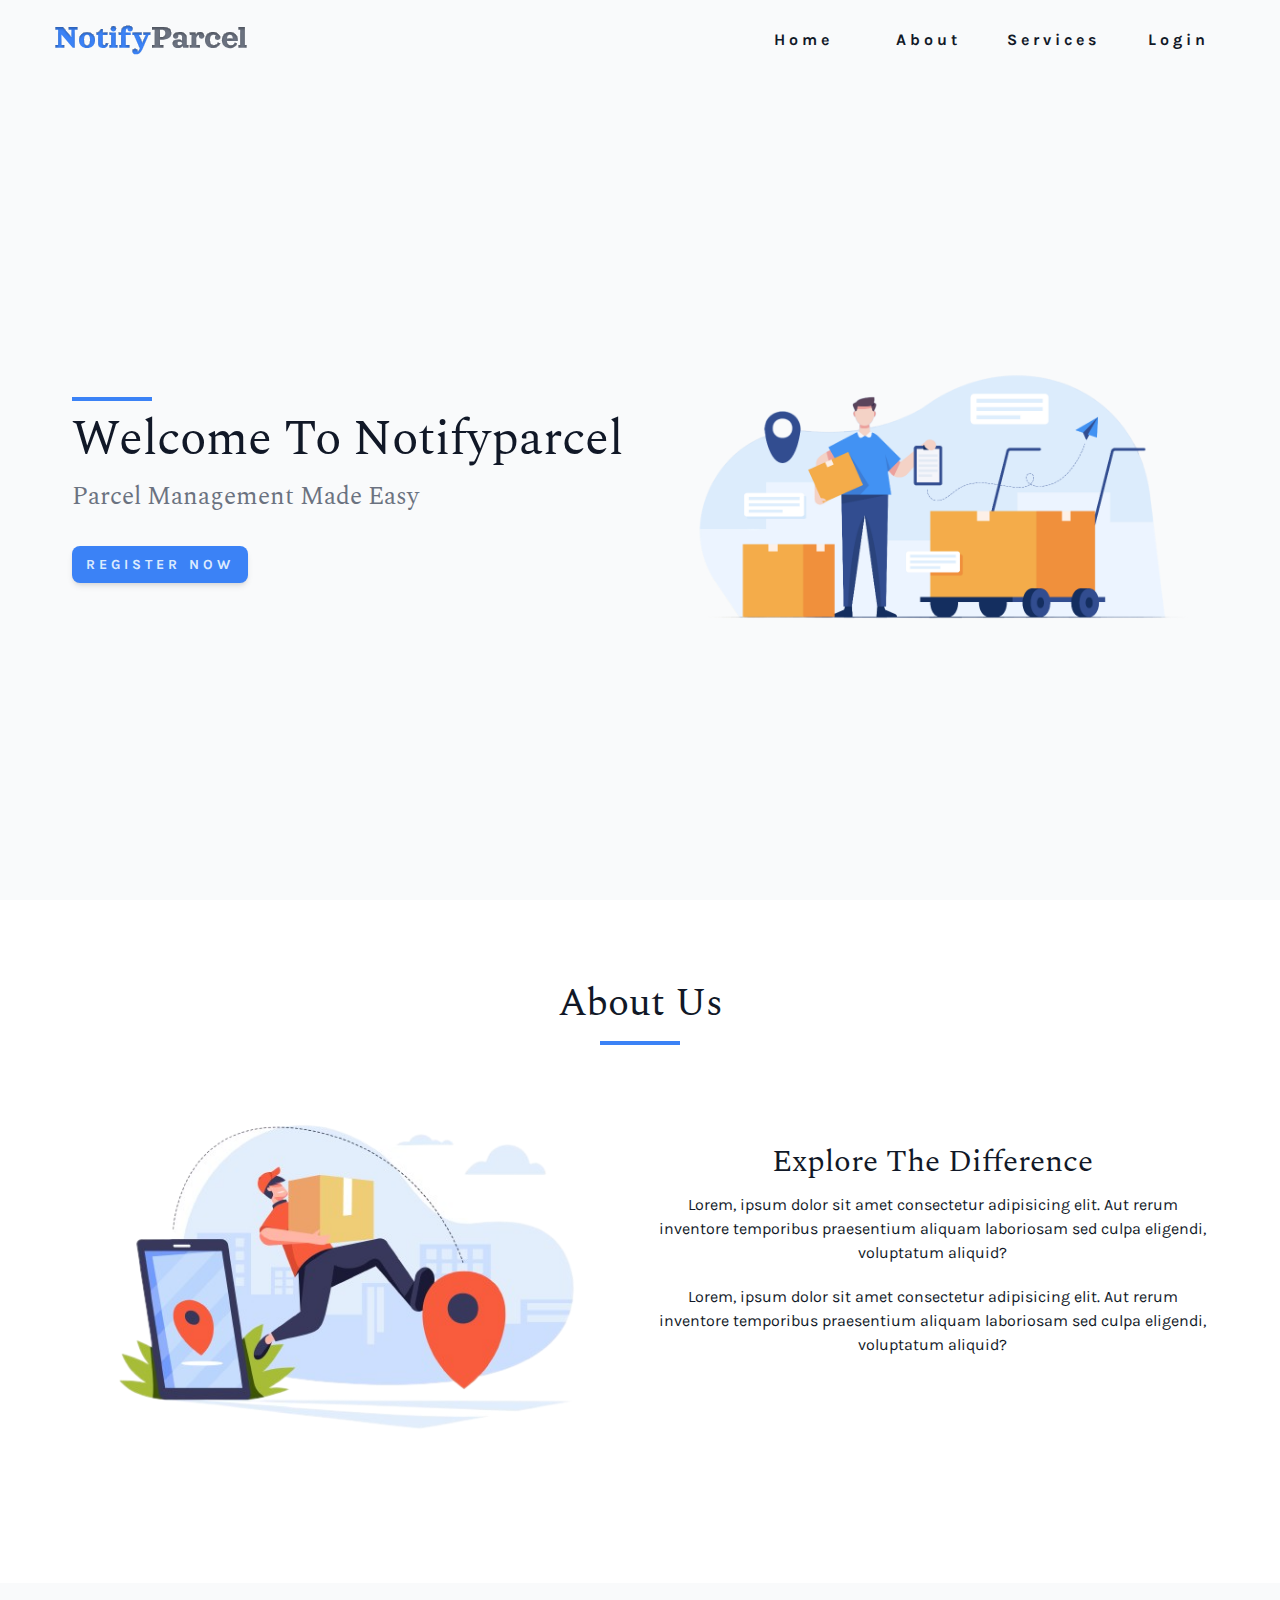
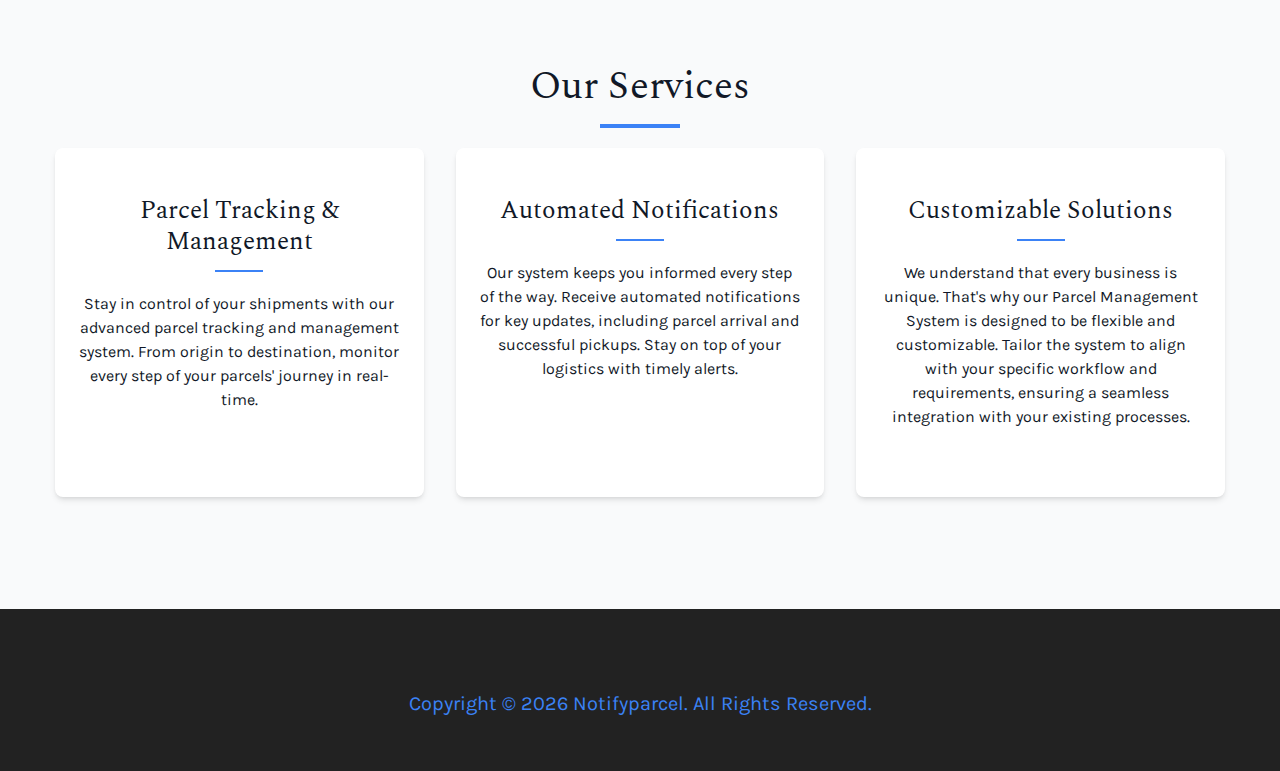
==== index.html @ f36f20bb "uploading all files" ====
<!DOCTYPE html>
<html lang="en">

<head>
    <meta charset="UTF-8">
    <meta name="viewport" content="width=device-width, initial-scale=1.0">
    <!-- favicon -->
    <link rel="apple-touch-icon" sizes="180x180" href="images/apple-touch-icon.png">
    <link rel="icon" type="image/png" sizes="32x32" href="images/favicon-32x32.png">
    <link rel="icon" type="image/png" sizes="16x16" href="images/favicon-16x16.png">
    <link rel="manifest" href="/site.webmanifest">
    <!-- font awesome -->
    <link rel="stylesheet" href="https://cdnjs.cloudflare.com/ajax/libs/font-awesome/6.4.2/css/all.min.css"
        integrity="sha512-z3gLpd7yknf1YoNbCzqRKc4qyor8gaKU1qmn+CShxbuBusANI9QpRohGBreCFkKxLhei6S9CQXFEbbKuqLg0DA=="
        crossorigin="anonymous" referrerpolicy="no-referrer" />
    <!-- normalize css -->
    <link rel="stylesheet" href="normalize.css">
    <!-- style css -->
    <link rel="stylesheet" href="style.css">
    <title>NotifyParcel || Home</title>
</head>

<body>

    <!-- navbar -->
    <nav class="nav" id="nav">
        <div class="nav-center">
            <!-- nav header -->
            <div class="nav-header">
                <img src="./images/logo.svg" class='nav-logo' alt="">
                <button class='nav-btn' id='nav-btn'>
                    <i class="fas fa-bars"></i>
                </button>
            </div>
            <!-- end of nav header -->

            <!-- nav links -->
            <ul class="nav-links">
                <li>
                    <a href="#home" class='scroll-link'>home</a>
                </li>
                <li>
                    <a href="#about" class='scroll-link'>about</a>
                </li>
                <li>
                    <a href="#services" class='scroll-link'>services</a>
                </li>
                <li>
                    <a href="login.html">login</a>
                </li>
            </ul>
            <!-- end of nav links -->
        </div>
    </nav>
    <!-- end of navbar -->

    <!-- sidebar -->
    <aside class="sidebar" id="sidebar">
        <div>
            <button class='close-btn' id='close-btn'>
                <i class="fas fa-times"></i>
            </button>

            <!-- nav links -->
            <ul class="sidebar-links">
                <li>
                    <a href="#home" class='scroll-link'>home</a>
                </li>
                <li>
                    <a href="#about" class='scroll-link'>about</a>
                </li>
                <li>
                    <a href="#services" class='scroll-link'>services</a>
                </li>
                <li>
                    <a href="login.html">login</a>
                </li>
            </ul>
            <!-- end of nav links -->

            <!-- social icons -->
            <ul class='social-icons'>
                <li>
                    <a href="https://www.twitter.com" class='social-icon'>
                        <i class="fab fa-facebook"></i>
                    </a>
                </li>
                <li>
                    <a href="https://www.twitter.com" class='social-icon'>
                        <i class="fab fa-linkedin"></i>
                    </a>
                </li>
                <li>
                    <a href="https://www.twitter.com" class='social-icon'>
                        <i class="fab fa-squarespace"></i>
                    </a>
                </li>
                <li>
                    <a href="https://www.twitter.com" class='social-icon'>
                        <i class="fab fa-behance"></i>
                    </a>
                </li>
                <li>
                    <a href="https://www.twitter.com" class='social-icon'>
                        <i class="fab fa-instagram"></i>
                    </a>
                </li>
            </ul>
            <!-- end of social icons -->
        </div>
    </aside>
    <!-- end of sidebar -->

    <!-- header -->
    <header class="hero " id='home'>
        <div class="section-center hero-center">
            <article class="hero-info">
                <div class="underline"></div>
                <h1>welcome to notifyparcel</h1>
                <h4>parcel management made easy</h4>
                <a href="register.html" class='btn hero-btn'>register now</a>


            </article>
            <!-- end of hero info -->

            <article class="hero-img">
                <img src="./images/main-bg.png" class='img hero-img' alt="">
            </article>
        </div>
    </header>
    <!-- end of header -->


    <!-- about -->
    <section class="section about" id='about'>
        <div class="section-title about-title">
            <h2>about us</h2>
            <div class="underline"></div>
        </div>

        <div class="section-center about-center">
            <article class="about-img">
                <img src="./images/about-img.png" class='img' alt="">
            </article>
            <article class="about-info">
                <h3>explore the difference</h3>
                <p>Lorem, ipsum dolor sit amet consectetur adipisicing elit. Aut rerum inventore temporibus praesentium
                    aliquam laboriosam sed culpa eligendi, voluptatum aliquid?</p>
                <p>Lorem, ipsum dolor sit amet consectetur adipisicing elit. Aut rerum inventore temporibus praesentium
                    aliquam laboriosam sed culpa eligendi, voluptatum aliquid?</p>
            </article>
        </div>
    </section>
    <!-- end of about -->

    <!-- services -->
    <section class="section services" id='services'>
        <div class="section-title about-title">
            <h2>our services</h2>
            <div class="underline"></div>
        </div>

        <div class="section-center services-center">
            <!-- single service -->
            <article class="service">
                <i class="fa-solid fa-box service-icon"></i>
                <h4>parcel tracking & management</h4>
                <div class="underline"></div>
                <p>Stay in control of your shipments with our advanced parcel tracking and management system. From
                    origin to destination,
                    monitor every step of your parcels' journey in real-time.</p>
            </article>
            <!-- end of single service -->
            <!-- single service -->
            <article class="service">
                <i class="fa-solid fa-envelope service-icon"></i>
                <h4>automated notifications</h4>
                <div class="underline"></div>
                <p>Our system keeps you informed every step of the way. Receive automated notifications for key updates,
                    including parcel arrival and successful pickups. Stay on top of your logistics with timely alerts.
                </p>
            </article>
            <!-- end of single service -->
            <!-- single service -->
            <article class="service">
                <i class="fa-solid fa-person-running service-icon"></i>
                <h4>customizable solutions</h4>
                <div class="underline"></div>
                <p>We understand that every business is unique. That's why our Parcel Management System is designed to
                    be flexible and
                    customizable. Tailor the system to align with your specific workflow and requirements, ensuring a
                    seamless integration
                    with your existing processes. </p>
            </article>
            <!-- end of single service -->
        </div>
    </section>
    <!-- end of services -->

    <!-- footer -->
    <footer class='footer'>
        <!-- social icons -->
        <ul class='social-icons'>
            <li>
                <a href="https://www.twitter.com" class='social-icon'>
                    <i class="fab fa-facebook"></i>
                </a>
            </li>
            <li>
                <a href="https://www.twitter.com" class='social-icon'>
                    <i class="fab fa-linkedin"></i>
                </a>
            </li>
            <li>
                <a href="https://www.twitter.com" class='social-icon'>
                    <i class="fab fa-squarespace"></i>
                </a>
            </li>
            <li>
                <a href="https://www.twitter.com" class='social-icon'>
                    <i class="fab fa-behance"></i>
                </a>
            </li>
            <li>
                <a href="https://www.twitter.com" class='social-icon'>
                    <i class="fab fa-instagram"></i>
                </a>
            </li>
        </ul>
        <p>Copyright &copy; <span id='date'></span> notifyparcel. all rights reserved.</p>
    </footer>


    <!-- js -->
    <script src='./js/app.js'></script>
</body>

</html>
---- style.css ----
@import url("https://fonts.googleapis.com/css?family=Karla:400|Spectral:400");

*,
::before,
::after {
  padding: 0;
  margin: 0;
  box-sizing: border-box;
}

html {
  font-size: 100%;
} /*16px*/

:root {
  /* colors */
  /* primary */
  --primary-100: #dbeafe;
  --primary-200: #bfdbfe;
  --primary-300: #93c5fd;
  --primary-400: #60a5fa;
  --primary-500: #3b82f6;
  --primary-600: #2563eb;
  --primary-700: #1d4ed8;
  --primary-800: #1e40af;
  --primary-900: #1e3a8a;

  /* grey */
  --grey-50: #f9fafb;
  --grey-100: #f3f4f6;
  --grey-200: #e5e7eb;
  --grey-300: #d1d5db;
  --grey-400: #9ca3af;
  --grey-500: #6b7280;
  --grey-600: #4b5563;
  --grey-700: #374151;
  --grey-800: #1f2937;
  --grey-900: #111827;
  --black: #222;
  --white: #fff;
  --red-light: #f8d7da;
  --red-dark: #842029;
  --green-light: #d1e7dd;
  --green-dark: #0f5132;

  /* fonts */
  --heading-font: "Spectral", serif;
  --body-font: "Karla", sans-serif;
  --small-text: 0.7em;

  /* rest of variables */
  --background-color: var(--grey-50);
  --text-color: var(--grey-900);
  --radius: 0.5rem;
  --letter-spacing: 4px;
  --transition: all 0.3s linear;
  --max-width: 1170px;
  --fixed-width: 600px;

  /* box shadow */
  --shadow-1: 0 1px 3px 0 rgb(0 0 0 / 0.1), 0 1px 2px -1px rgb(0 0 0 / 0.1);
  --shadow-2: 0 4px 6px -1px rgb(0 0 0 / 0.1), 0 2px 4px -2px rgb(0 0 0 / 0.1);
  --shadow-3: 0 10px 15px -3px rgb(0 0 0 / 0.1), 0 4px 6px -4px rgb(0 0 0 / 0.1);
  --shadow-4: 0 20px 25px -5px rgb(0 0 0 / 0.1),
    0 8px 10px -6px rgb(0 0 0 / 0.1);
}

body {
  background: var(--background-color);
  color: var(--text-color);
  font-family: var(--body-font);
  font-weight: 400;
  line-height: 1.5;
}

p {
  margin-bottom: 1.25rem;
  max-width: 35em;
}

h1,
h2,
h3,
h4,
h5 {
  margin-bottom: 0.75rem;
  font-family: var(--heading-font);
  font-weight: 400;
  line-height: 1.25;
  text-transform: capitalize;
}

h1 {
  margin-top: 0;
  font-size: 3.052rem;
}

h2 {
  font-size: 2.441rem;
}

h3 {
  font-size: 1.953rem;
}

h4 {
  font-size: 1.563rem;
}

h5 {
  font-size: 1.25rem;
}

small,
.text-small {
  font-size: var(--small-text);
}

a {
  text-decoration: none;
}

ul {
  list-style-type: none;
  padding: 0;
}

.btn {
  text-transform: uppercase;
  background: var(--primary-500);
  color: var(--primary-100);
  padding: 0.375rem 0.75rem;
  letter-spacing: var(--letter-spacing);
  display: inline-block;
  font-weight: 700;
  font-size: 0.875rem;
  border: 2px solid transparent;
  border-radius: var(--radius);
  box-shadow: var(--shadow-2);
  transition: var(--transition);
}
.btn:hover {
  color: var(--primary-900);
  background: var(--primary-100);
}

.section {
  padding: 5rem 0;
}

.section-center {
  width: 90vw;
  margin: 0 auto;
  max-width: 1170px;
}

@media screen and (min-width: 992px) {
  .section-center {
    width: 95vw;
  }
}

.section-title {
  margin-bottom: 4rem;
  text-align: center;
}

.img {
  width: 100%;
  max-width: var(--fixed-width);
  display: block;
  object-fit: cover;
}

.underline {
  width: 5rem;
  height: 0.25rem;
  margin-bottom: 1.25rem;
  background: var(--primary-500);
  margin-left: auto;
  margin-right: auto;
}

/* 
=======================
Navbar
=======================
*/
.nav-links {
  display: none;
}
.nav {
  height: 5rem;
  padding: 1rem;
  display: grid;
  align-items: center;
}
.nav-center {
  width: 100%;
  max-width: var(--max-width);
  margin: 0 auto;
}
.nav-logo {
  width: 12rem;
  height: 3rem;
}
.nav-header {
  display: grid;
  grid-template-columns: auto 1fr;
  align-items: center;
}
.nav-btn {
  justify-self: end;
  background: transparent;
  border: none;
  color: var(--primary-500);
  cursor: pointer;
  font-size: 2rem;
  transition: var(--transition);
}
.nav-btn:hover {
  transform: scale(1.3);
}
/* fixed navbar */
.navbar-fixed {
  position: fixed;
  top: 0;
  left: 0;
  width: 100%;
  background: var(--white);
  z-index: 4;
  box-shadow: var(--shadow-3);
}

@media screen and (min-width: 768px) {
  .nav-center {
    display: grid;
    grid-template-columns: auto 1fr;
    align-items: center;
  }
  .nav-btn {
    display: none;
  }
  .nav-links {
    display: grid;
    grid-template-columns: repeat(4, 1fr);
    justify-items: center;
    justify-self: end;
    column-gap: 2rem;
  }
  .nav-links a {
    text-transform: capitalize;
    color: var(--grey-900);
    font-weight: bold;
    letter-spacing: var(--letter-spacing);
    transition: var(--transition);
  }
  .nav-links a:hover {
    color: var(--primary-500);
  }
}

/* 
=======================
Sidebar
=======================
*/
.sidebar {
  position: fixed;
  top: 0;
  left: 0;
  width: 100%;
  height: 100%;
  background: var(--grey-50);
  z-index: 4;
  display: grid;
  place-items: center;
  transition: var(--transition);
  transform: translateX(-100%);
}
.show-sidebar {
  transform: translate(0);
}
.close-btn {
  position: absolute;
  top: 1rem;
  right: 1rem;
  font-size: 3rem;
  background: none;
  border: none;
  color: var(--primary-500);
  cursor: pointer;
  transition: var(--transition);
}
.close-btn:hover {
  color: var(--primary-300);
}
.sidebar-links {
  text-align: center;
}
.sidebar-links a {
  font-size: 2rem;
  text-transform: capitalize;
  color: var(--grey-500);
  letter-spacing: var(--letter-spacing);
  display: inline-block;
  margin-bottom: 1.5rem;
  transition: var(--transition);
}
.sidebar-links a:hover {
  color: var(--primary-500);
}
.social-icons {
  display: flex;
  margin-top: 3rem;
  width: 20rem;
  justify-content: space-between;
}
.social-icon {
  font-size: 1.5rem;
  color: var(--grey-900);
  transition: var(--transition);
}
.social-icon:hover {
  color: var(--primary-500);
}

/* 
=======================
Hero
=======================
*/

.hero .underline {
  margin-left: 0;
  margin-bottom: 0.5rem;
}
.hero-center {
  min-height: calc(100vh - 5rem);
  display: grid;
  place-items: center;
}
.hero-info h4 {
  color: var(--grey-500);
}
.hero-btn {
  margin-top: 1.25rem;
}

@media screen and (min-width: 992px) {
  .hero-center {
    display: grid;
    grid-template-columns: repeat(2, 1fr);
  }
}

/* 
=======================
About
=======================
*/
.about {
  background: var(--white);
}
.about-title {
  margin-bottom: 0;
}
.about-img,
.about-info {
  margin-bottom: 3rem;
}
.about-info {
  text-align: center;
}

@media screen and (min-width: 992px) {
  .about-center {
    display: grid;
    grid-template-columns: 1fr 1fr;
    place-items: center;
  }
}

/* 
=======================
Services
=======================
*/
.service {
  background: var(--white);
  padding: 3rem 1.5rem;
  margin-bottom: 2rem;
  border-radius: var(--radius);
  text-align: center;
  box-shadow: var(--shadow-2);
  transition: var(--transition);
}
.service-icon {
  font-size: 2rem;
  margin-bottom: 1.5rem;
  color: var(--primary-500);
  transition: var(--transition);
}
.service .underline {
  width: 3rem;
  height: 0.12rem;
  transition: var(--transition);
}

.service:hover {
  background: var(--primary-500);
  color: var(--white);
}
.service:hover .service-icon {
  color: var(--white);
}
.service:hover .underline {
  background: var(--white);
}

@media screen and (min-width: 768px) {
  .services-center {
    display: grid;
    grid-template-columns: repeat(2, 1fr);
    column-gap: 2rem;
  }
}
@media screen and (min-width: 992px) {
  .services-center {
    grid-template-columns: repeat(3, 1fr);
  }
}

/* 
=======================
Footer
=======================
*/
.footer {
  padding-bottom: 2rem;
  background: var(--black);
  display: grid;
  place-items: center;
}
.footer .social-icons {
  margin-bottom: 2rem;
}
.footer .social-icon {
  color: var(--primary-500);
}
.footer .social-icon:hover {
  color: var(--primary-100);
}
.footer p {
  font-size: 1.25rem;
  text-transform: capitalize;
  color: var(--primary-500);
}

/* 
=======================
Registration form
=======================
*/
.register {
  min-height: calc(100vh - 5rem);
  display: grid;
  place-items: center;
}
.form {
  width: 100%;
  max-width: var(--fixed-width);
  margin: 3rem auto;
  background: var(--white);
  border-radius: var(--radius);
  box-shadow: var(--shadow-2);
  padding: 2rem 2.5rem;
}
.form-label {
  display: block;
  font-size: var(--small-text);
  margin-bottom: 0.5rem;
  text-transform: capitalize;
  letter-spacing: var(--letter-spacing);
}
.form-input {
  width: 100%;
  padding: 0.375rem 0.75rem;
  border-radius: var(--radius);
  background: var(--grey-50);
  border: solid 1px var(--grey-200);
}
.form-row {
  margin-bottom: 1rem;
}
.form-input::placeholder {
  text-transform: capitalize;
  font-family: inherit;
  color: var(--grey-400);
}
.btn-form {
  width: 100%;
}
.form a {
  font-size: var(--small-text);
  text-transform: capitalize;
  text-align: center;
  display: block;
  margin: 1rem auto;
}
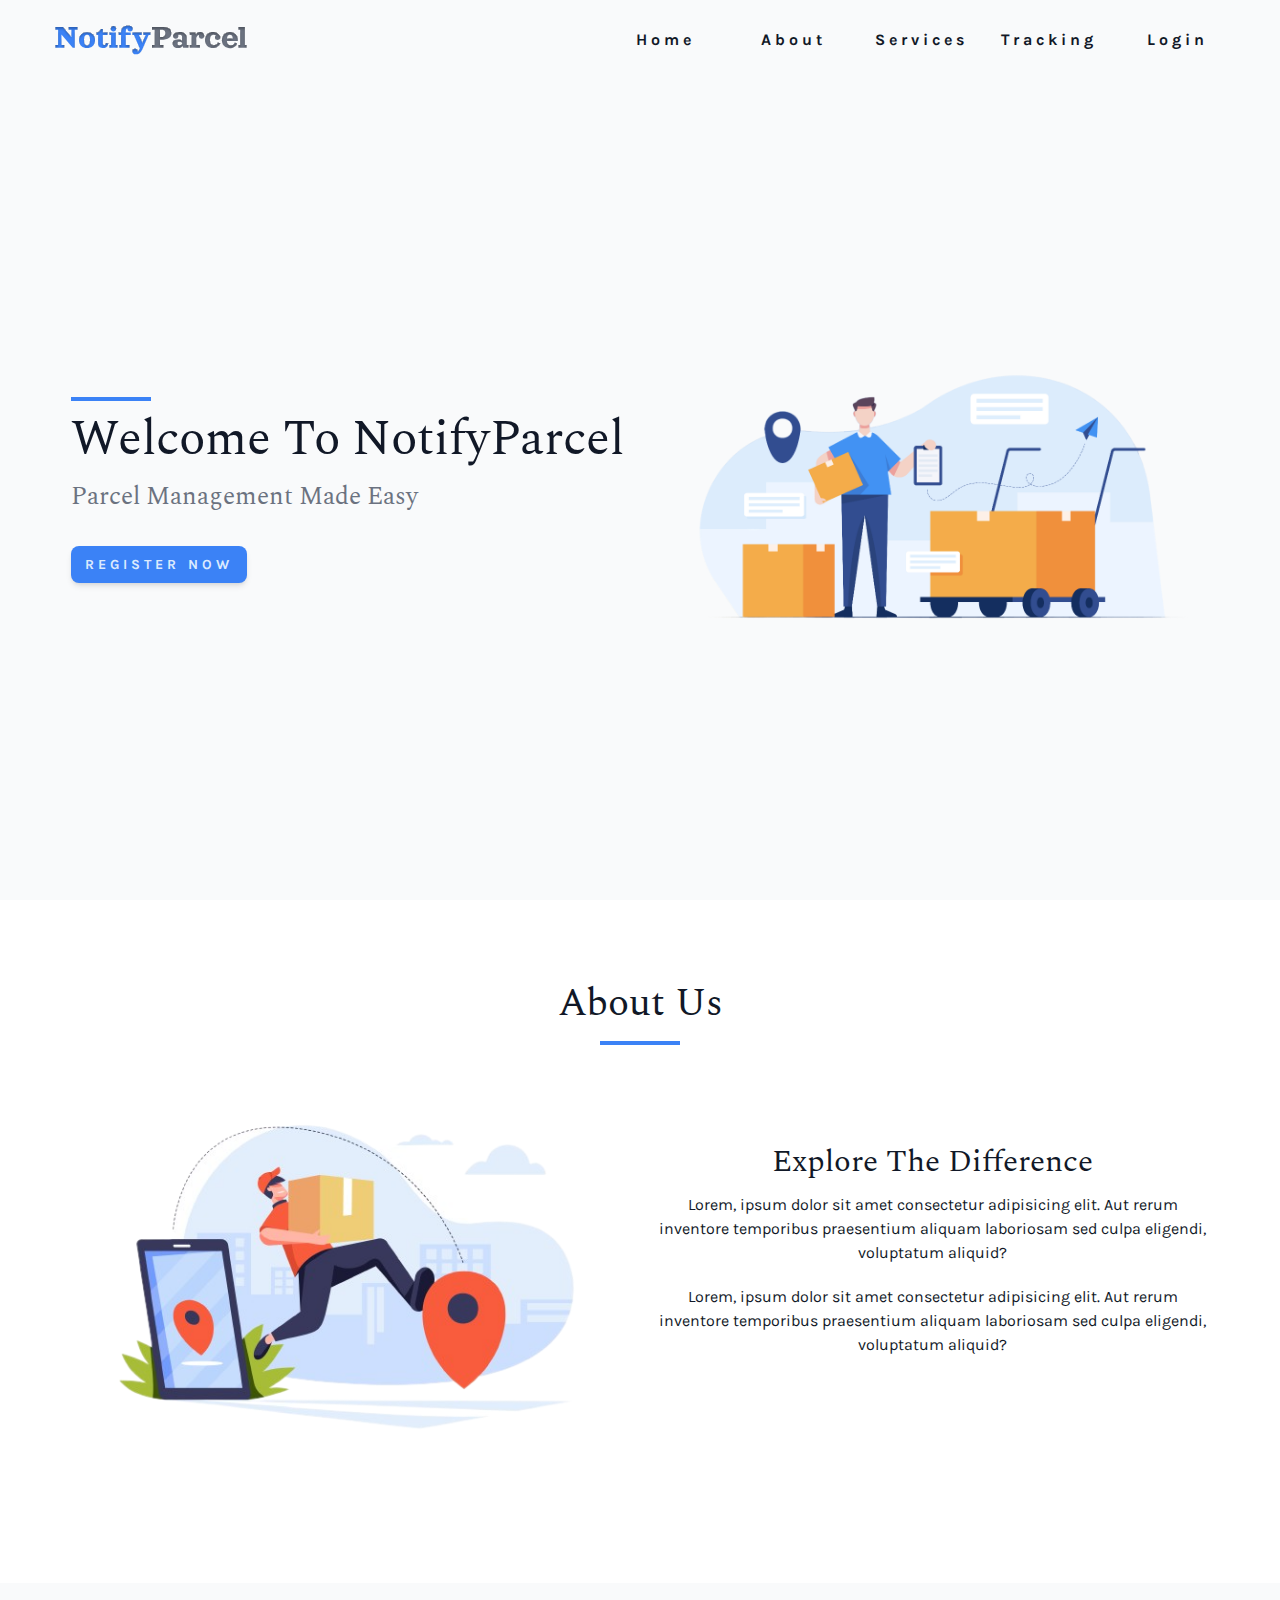
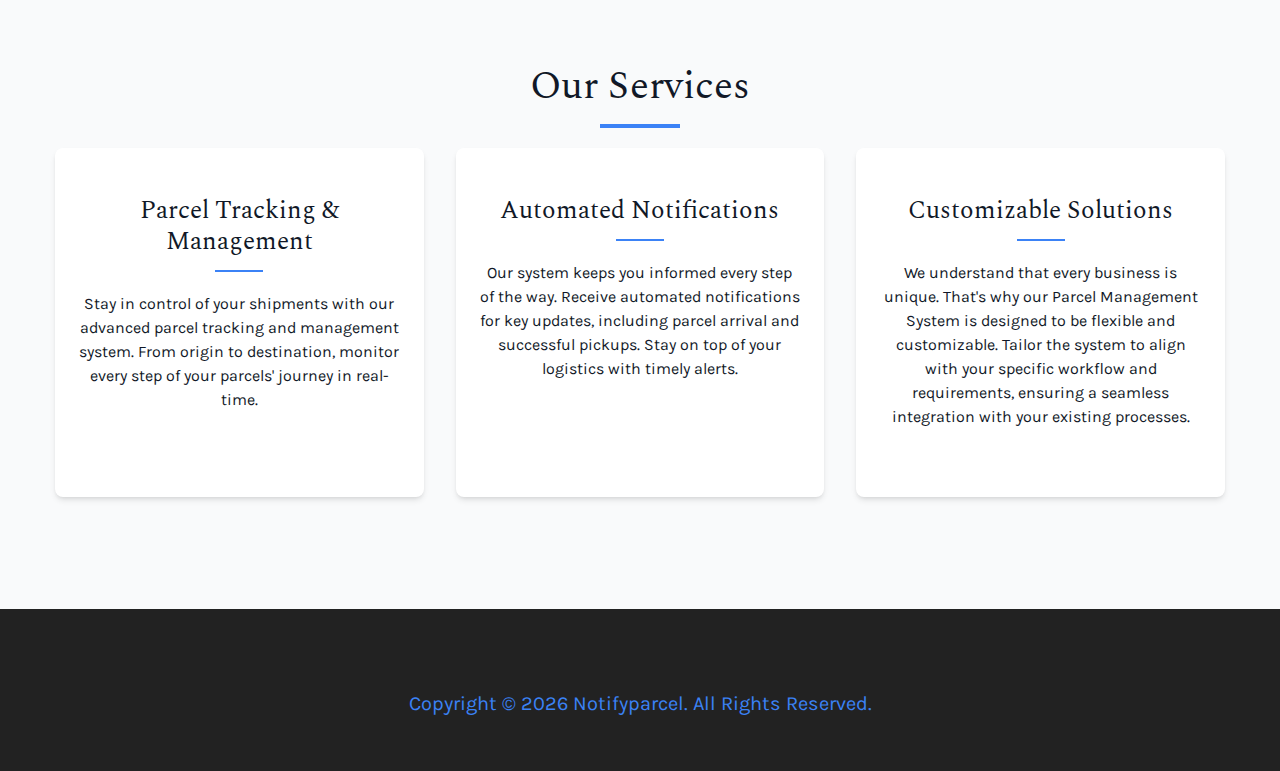
==== commit d94edf15: "add tracking link in navbar and sidebar" ====
--- a/index.html
+++ b/index.html
@@ -1,239 +1,272 @@
 <!DOCTYPE html>
 <html lang="en">
-
-<head>
-    <meta charset="UTF-8">
-    <meta name="viewport" content="width=device-width, initial-scale=1.0">
+  <head>
+    <meta charset="UTF-8" />
+    <meta name="viewport" content="width=device-width, initial-scale=1.0" />
     <!-- favicon -->
-    <link rel="apple-touch-icon" sizes="180x180" href="images/apple-touch-icon.png">
-    <link rel="icon" type="image/png" sizes="32x32" href="images/favicon-32x32.png">
-    <link rel="icon" type="image/png" sizes="16x16" href="images/favicon-16x16.png">
-    <link rel="manifest" href="/site.webmanifest">
+    <link
+      rel="apple-touch-icon"
+      sizes="180x180"
+      href="images/apple-touch-icon.png"
+    />
+    <link
+      rel="icon"
+      type="image/png"
+      sizes="32x32"
+      href="images/favicon-32x32.png"
+    />
+    <link
+      rel="icon"
+      type="image/png"
+      sizes="16x16"
+      href="images/favicon-16x16.png"
+    />
+    <link rel="manifest" href="/site.webmanifest" />
     <!-- font awesome -->
-    <link rel="stylesheet" href="https://cdnjs.cloudflare.com/ajax/libs/font-awesome/6.4.2/css/all.min.css"
-        integrity="sha512-z3gLpd7yknf1YoNbCzqRKc4qyor8gaKU1qmn+CShxbuBusANI9QpRohGBreCFkKxLhei6S9CQXFEbbKuqLg0DA=="
-        crossorigin="anonymous" referrerpolicy="no-referrer" />
+    <link
+      rel="stylesheet"
+      href="https://cdnjs.cloudflare.com/ajax/libs/font-awesome/6.4.2/css/all.min.css"
+      integrity="sha512-z3gLpd7yknf1YoNbCzqRKc4qyor8gaKU1qmn+CShxbuBusANI9QpRohGBreCFkKxLhei6S9CQXFEbbKuqLg0DA=="
+      crossorigin="anonymous"
+      referrerpolicy="no-referrer"
+    />
     <!-- normalize css -->
-    <link rel="stylesheet" href="normalize.css">
+    <link rel="stylesheet" href="normalize.css" />
     <!-- style css -->
-    <link rel="stylesheet" href="style.css">
+    <link rel="stylesheet" href="style.css" />
     <title>NotifyParcel || Home</title>
-</head>
-
-<body>
-
+  </head>
+
+  <body>
     <!-- navbar -->
     <nav class="nav" id="nav">
-        <div class="nav-center">
-            <!-- nav header -->
-            <div class="nav-header">
-                <img src="./images/logo.svg" class='nav-logo' alt="">
-                <button class='nav-btn' id='nav-btn'>
-                    <i class="fas fa-bars"></i>
-                </button>
-            </div>
-            <!-- end of nav header -->
-
-            <!-- nav links -->
-            <ul class="nav-links">
-                <li>
-                    <a href="#home" class='scroll-link'>home</a>
-                </li>
-                <li>
-                    <a href="#about" class='scroll-link'>about</a>
-                </li>
-                <li>
-                    <a href="#services" class='scroll-link'>services</a>
-                </li>
-                <li>
-                    <a href="login.html">login</a>
-                </li>
-            </ul>
-            <!-- end of nav links -->
+      <div class="nav-center">
+        <!-- nav header -->
+        <div class="nav-header">
+          <img src="./images/logo.svg" class="nav-logo" alt="" />
+          <button class="nav-btn" id="nav-btn">
+            <i class="fas fa-bars"></i>
+          </button>
         </div>
+        <!-- end of nav header -->
+
+        <!-- nav links -->
+        <ul class="nav-links">
+          <li>
+            <a href="#home" class="scroll-link">home</a>
+          </li>
+          <li>
+            <a href="#about" class="scroll-link">about</a>
+          </li>
+          <li>
+            <a href="#services" class="scroll-link">services</a>
+          </li>
+          <li>
+            <a href="tracking.html">tracking</a>
+          </li>
+          <li>
+            <a href="login.html">login</a>
+          </li>
+        </ul>
+        <!-- end of nav links -->
+      </div>
     </nav>
     <!-- end of navbar -->
 
     <!-- sidebar -->
     <aside class="sidebar" id="sidebar">
-        <div>
-            <button class='close-btn' id='close-btn'>
-                <i class="fas fa-times"></i>
-            </button>
-
-            <!-- nav links -->
-            <ul class="sidebar-links">
-                <li>
-                    <a href="#home" class='scroll-link'>home</a>
-                </li>
-                <li>
-                    <a href="#about" class='scroll-link'>about</a>
-                </li>
-                <li>
-                    <a href="#services" class='scroll-link'>services</a>
-                </li>
-                <li>
-                    <a href="login.html">login</a>
-                </li>
-            </ul>
-            <!-- end of nav links -->
-
-            <!-- social icons -->
-            <ul class='social-icons'>
-                <li>
-                    <a href="https://www.twitter.com" class='social-icon'>
-                        <i class="fab fa-facebook"></i>
-                    </a>
-                </li>
-                <li>
-                    <a href="https://www.twitter.com" class='social-icon'>
-                        <i class="fab fa-linkedin"></i>
-                    </a>
-                </li>
-                <li>
-                    <a href="https://www.twitter.com" class='social-icon'>
-                        <i class="fab fa-squarespace"></i>
-                    </a>
-                </li>
-                <li>
-                    <a href="https://www.twitter.com" class='social-icon'>
-                        <i class="fab fa-behance"></i>
-                    </a>
-                </li>
-                <li>
-                    <a href="https://www.twitter.com" class='social-icon'>
-                        <i class="fab fa-instagram"></i>
-                    </a>
-                </li>
-            </ul>
-            <!-- end of social icons -->
-        </div>
+      <div>
+        <button class="close-btn" id="close-btn">
+          <i class="fas fa-times"></i>
+        </button>
+
+        <!-- nav links -->
+        <ul class="sidebar-links">
+          <li>
+            <a href="#home" class="scroll-link">home</a>
+          </li>
+          <li>
+            <a href="#about" class="scroll-link">about</a>
+          </li>
+          <li>
+            <a href="#services" class="scroll-link">services</a>
+          </li>
+          <li>
+            <a href="tracking.html">tracking</a>
+          </li>
+          <li>
+            <a href="login.html">login</a>
+          </li>
+        </ul>
+        <!-- end of nav links -->
+
+        <!-- social icons -->
+        <ul class="social-icons">
+          <li>
+            <a href="https://www.twitter.com" class="social-icon">
+              <i class="fab fa-facebook"></i>
+            </a>
+          </li>
+          <li>
+            <a href="https://www.twitter.com" class="social-icon">
+              <i class="fab fa-linkedin"></i>
+            </a>
+          </li>
+          <li>
+            <a href="https://www.twitter.com" class="social-icon">
+              <i class="fab fa-squarespace"></i>
+            </a>
+          </li>
+          <li>
+            <a href="https://www.twitter.com" class="social-icon">
+              <i class="fab fa-behance"></i>
+            </a>
+          </li>
+          <li>
+            <a href="https://www.twitter.com" class="social-icon">
+              <i class="fab fa-instagram"></i>
+            </a>
+          </li>
+        </ul>
+        <!-- end of social icons -->
+      </div>
     </aside>
     <!-- end of sidebar -->
 
     <!-- header -->
-    <header class="hero " id='home'>
-        <div class="section-center hero-center">
-            <article class="hero-info">
-                <div class="underline"></div>
-                <h1>welcome to notifyparcel</h1>
-                <h4>parcel management made easy</h4>
-                <a href="register.html" class='btn hero-btn'>register now</a>
-
-
-            </article>
-            <!-- end of hero info -->
-
-            <article class="hero-img">
-                <img src="./images/main-bg.png" class='img hero-img' alt="">
-            </article>
-        </div>
+    <header class="hero" id="home">
+      <div class="section-center hero-center">
+        <article class="hero-info">
+          <div class="underline"></div>
+          <h1>welcome to NotifyParcel</h1>
+          <h4>parcel management made easy</h4>
+          <a href="register.html" class="btn hero-btn">register now</a>
+        </article>
+        <!-- end of hero info -->
+
+        <article class="hero-img">
+          <img src="./images/main-bg.png" class="img hero-img" alt="" />
+        </article>
+      </div>
     </header>
     <!-- end of header -->
 
-
     <!-- about -->
-    <section class="section about" id='about'>
-        <div class="section-title about-title">
-            <h2>about us</h2>
-            <div class="underline"></div>
-        </div>
-
-        <div class="section-center about-center">
-            <article class="about-img">
-                <img src="./images/about-img.png" class='img' alt="">
-            </article>
-            <article class="about-info">
-                <h3>explore the difference</h3>
-                <p>Lorem, ipsum dolor sit amet consectetur adipisicing elit. Aut rerum inventore temporibus praesentium
-                    aliquam laboriosam sed culpa eligendi, voluptatum aliquid?</p>
-                <p>Lorem, ipsum dolor sit amet consectetur adipisicing elit. Aut rerum inventore temporibus praesentium
-                    aliquam laboriosam sed culpa eligendi, voluptatum aliquid?</p>
-            </article>
-        </div>
+    <section class="section about" id="about">
+      <div class="section-title about-title">
+        <h2>about us</h2>
+        <div class="underline"></div>
+      </div>
+
+      <div class="section-center about-center">
+        <article class="about-img">
+          <img src="./images/about-img.png" class="img" alt="" />
+        </article>
+        <article class="about-info">
+          <h3>explore the difference</h3>
+          <p>
+            Lorem, ipsum dolor sit amet consectetur adipisicing elit. Aut rerum
+            inventore temporibus praesentium aliquam laboriosam sed culpa
+            eligendi, voluptatum aliquid?
+          </p>
+          <p>
+            Lorem, ipsum dolor sit amet consectetur adipisicing elit. Aut rerum
+            inventore temporibus praesentium aliquam laboriosam sed culpa
+            eligendi, voluptatum aliquid?
+          </p>
+        </article>
+      </div>
     </section>
     <!-- end of about -->
 
     <!-- services -->
-    <section class="section services" id='services'>
-        <div class="section-title about-title">
-            <h2>our services</h2>
-            <div class="underline"></div>
-        </div>
-
-        <div class="section-center services-center">
-            <!-- single service -->
-            <article class="service">
-                <i class="fa-solid fa-box service-icon"></i>
-                <h4>parcel tracking & management</h4>
-                <div class="underline"></div>
-                <p>Stay in control of your shipments with our advanced parcel tracking and management system. From
-                    origin to destination,
-                    monitor every step of your parcels' journey in real-time.</p>
-            </article>
-            <!-- end of single service -->
-            <!-- single service -->
-            <article class="service">
-                <i class="fa-solid fa-envelope service-icon"></i>
-                <h4>automated notifications</h4>
-                <div class="underline"></div>
-                <p>Our system keeps you informed every step of the way. Receive automated notifications for key updates,
-                    including parcel arrival and successful pickups. Stay on top of your logistics with timely alerts.
-                </p>
-            </article>
-            <!-- end of single service -->
-            <!-- single service -->
-            <article class="service">
-                <i class="fa-solid fa-person-running service-icon"></i>
-                <h4>customizable solutions</h4>
-                <div class="underline"></div>
-                <p>We understand that every business is unique. That's why our Parcel Management System is designed to
-                    be flexible and
-                    customizable. Tailor the system to align with your specific workflow and requirements, ensuring a
-                    seamless integration
-                    with your existing processes. </p>
-            </article>
-            <!-- end of single service -->
-        </div>
+    <section class="section services" id="services">
+      <div class="section-title about-title">
+        <h2>our services</h2>
+        <div class="underline"></div>
+      </div>
+
+      <div class="section-center services-center">
+        <!-- single service -->
+        <article class="service">
+          <i class="fa-solid fa-box service-icon"></i>
+          <h4>parcel tracking & management</h4>
+          <div class="underline"></div>
+          <p>
+            Stay in control of your shipments with our advanced parcel tracking
+            and management system. From origin to destination, monitor every
+            step of your parcels' journey in real-time.
+          </p>
+        </article>
+        <!-- end of single service -->
+        <!-- single service -->
+        <article class="service">
+          <i class="fa-solid fa-envelope service-icon"></i>
+          <h4>automated notifications</h4>
+          <div class="underline"></div>
+          <p>
+            Our system keeps you informed every step of the way. Receive
+            automated notifications for key updates, including parcel arrival
+            and successful pickups. Stay on top of your logistics with timely
+            alerts.
+          </p>
+        </article>
+        <!-- end of single service -->
+        <!-- single service -->
+        <article class="service">
+          <i class="fa-solid fa-person-running service-icon"></i>
+          <h4>customizable solutions</h4>
+          <div class="underline"></div>
+          <p>
+            We understand that every business is unique. That's why our Parcel
+            Management System is designed to be flexible and customizable.
+            Tailor the system to align with your specific workflow and
+            requirements, ensuring a seamless integration with your existing
+            processes.
+          </p>
+        </article>
+        <!-- end of single service -->
+      </div>
     </section>
     <!-- end of services -->
 
     <!-- footer -->
-    <footer class='footer'>
-        <!-- social icons -->
-        <ul class='social-icons'>
-            <li>
-                <a href="https://www.twitter.com" class='social-icon'>
-                    <i class="fab fa-facebook"></i>
-                </a>
-            </li>
-            <li>
-                <a href="https://www.twitter.com" class='social-icon'>
-                    <i class="fab fa-linkedin"></i>
-                </a>
-            </li>
-            <li>
-                <a href="https://www.twitter.com" class='social-icon'>
-                    <i class="fab fa-squarespace"></i>
-                </a>
-            </li>
-            <li>
-                <a href="https://www.twitter.com" class='social-icon'>
-                    <i class="fab fa-behance"></i>
-                </a>
-            </li>
-            <li>
-                <a href="https://www.twitter.com" class='social-icon'>
-                    <i class="fab fa-instagram"></i>
-                </a>
-            </li>
-        </ul>
-        <p>Copyright &copy; <span id='date'></span> notifyparcel. all rights reserved.</p>
+    <footer class="footer">
+      <!-- social icons -->
+      <ul class="social-icons">
+        <li>
+          <a href="https://www.twitter.com" class="social-icon">
+            <i class="fab fa-facebook"></i>
+          </a>
+        </li>
+        <li>
+          <a href="https://www.twitter.com" class="social-icon">
+            <i class="fab fa-linkedin"></i>
+          </a>
+        </li>
+        <li>
+          <a href="https://www.twitter.com" class="social-icon">
+            <i class="fab fa-squarespace"></i>
+          </a>
+        </li>
+        <li>
+          <a href="https://www.twitter.com" class="social-icon">
+            <i class="fab fa-behance"></i>
+          </a>
+        </li>
+        <li>
+          <a href="https://www.twitter.com" class="social-icon">
+            <i class="fab fa-instagram"></i>
+          </a>
+        </li>
+      </ul>
+      <p>
+        Copyright &copy; <span id="date"></span> notifyparcel. all rights
+        reserved.
+      </p>
     </footer>
 
-
     <!-- js -->
-    <script src='./js/app.js'></script>
-</body>
-
-</html>+    <script src="./js/app.js"></script>
+  </body>
+</html>
--- a/style.css
+++ b/style.css
@@ -10,6 +10,7 @@
 
 html {
   font-size: 100%;
+  scroll-behavior: smooth;
 } /*16px*/
 
 :root {
@@ -146,6 +147,7 @@
 
 .section {
   padding: 5rem 0;
+  scroll-margin-top: 5rem;
 }
 
 .section-center {
@@ -169,6 +171,7 @@
   width: 100%;
   max-width: var(--fixed-width);
   display: block;
+  -o-object-fit: cover;
   object-fit: cover;
 }
 
@@ -243,9 +246,10 @@
   }
   .nav-links {
     display: grid;
-    grid-template-columns: repeat(4, 1fr);
+    grid-template-columns: repeat(5, 1fr);
     justify-items: center;
     justify-self: end;
+    -moz-column-gap: 2rem;
     column-gap: 2rem;
   }
   .nav-links a {
@@ -422,6 +426,7 @@
   .services-center {
     display: grid;
     grid-template-columns: repeat(2, 1fr);
+    -moz-column-gap: 2rem;
     column-gap: 2rem;
   }
 }
@@ -455,6 +460,7 @@
   font-size: 1.25rem;
   text-transform: capitalize;
   color: var(--primary-500);
+  text-align: center;
 }
 
 /* 
@@ -493,6 +499,26 @@
 .form-row {
   margin-bottom: 1rem;
 }
+.form-input::-webkit-input-placeholder {
+  text-transform: capitalize;
+  font-family: inherit;
+  color: var(--grey-400);
+}
+.form-input::-moz-placeholder {
+  text-transform: capitalize;
+  font-family: inherit;
+  color: var(--grey-400);
+}
+.form-input:-ms-input-placeholder {
+  text-transform: capitalize;
+  font-family: inherit;
+  color: var(--grey-400);
+}
+.form-input::-ms-input-placeholder {
+  text-transform: capitalize;
+  font-family: inherit;
+  color: var(--grey-400);
+}
 .form-input::placeholder {
   text-transform: capitalize;
   font-family: inherit;
@@ -508,3 +534,71 @@
   display: block;
   margin: 1rem auto;
 }
+
+/* 
+=======================
+Tracking
+=======================
+*/
+.tracking {
+  max-width: var(--fixed-width);
+}
+.form-row-tracking {
+  position: relative;
+}
+.form-icon {
+  position: absolute;
+  left: 15px;
+  top: 0;
+  font-size: 25px;
+  color: var(--primary-500);
+  height: 100%;
+  display: flex;
+  align-items: center;
+  justify-content: center;
+}
+.form-row-tracking input {
+  padding: 5px 10px 5px 50px;
+  font-size: 18px;
+  line-height: 30px;
+  outline: 0;
+  display: block;
+  width: 100%;
+}
+
+.track {
+  display: grid;
+  grid-template-columns: 1fr 2fr;
+  gap: 2rem;
+  align-items: center;
+  justify-items: center;
+  background: var(--white);
+  padding: 2rem 1.5rem;
+  border: var(--radius);
+  box-shadow: var(--shadow-2);
+  margin-bottom: 2rem;
+  border-radius: var(--radius);
+  transition: var(--transition);
+}
+.track:hover {
+  box-shadow: var(--shadow-4);
+}
+.tracking-icon {
+  font-size: 2rem;
+  width: 4rem;
+  height: 4rem;
+  border-radius: 50%;
+  display: grid;
+  place-items: center;
+  background: var(--grey-300);
+  color: var(--primary-500);
+}
+.tracking-info {
+  justify-self: start;
+}
+.tracking-info h5 {
+  text-transform: uppercase;
+}
+.tracking-info p {
+  color: var(--grey-500);
+}
